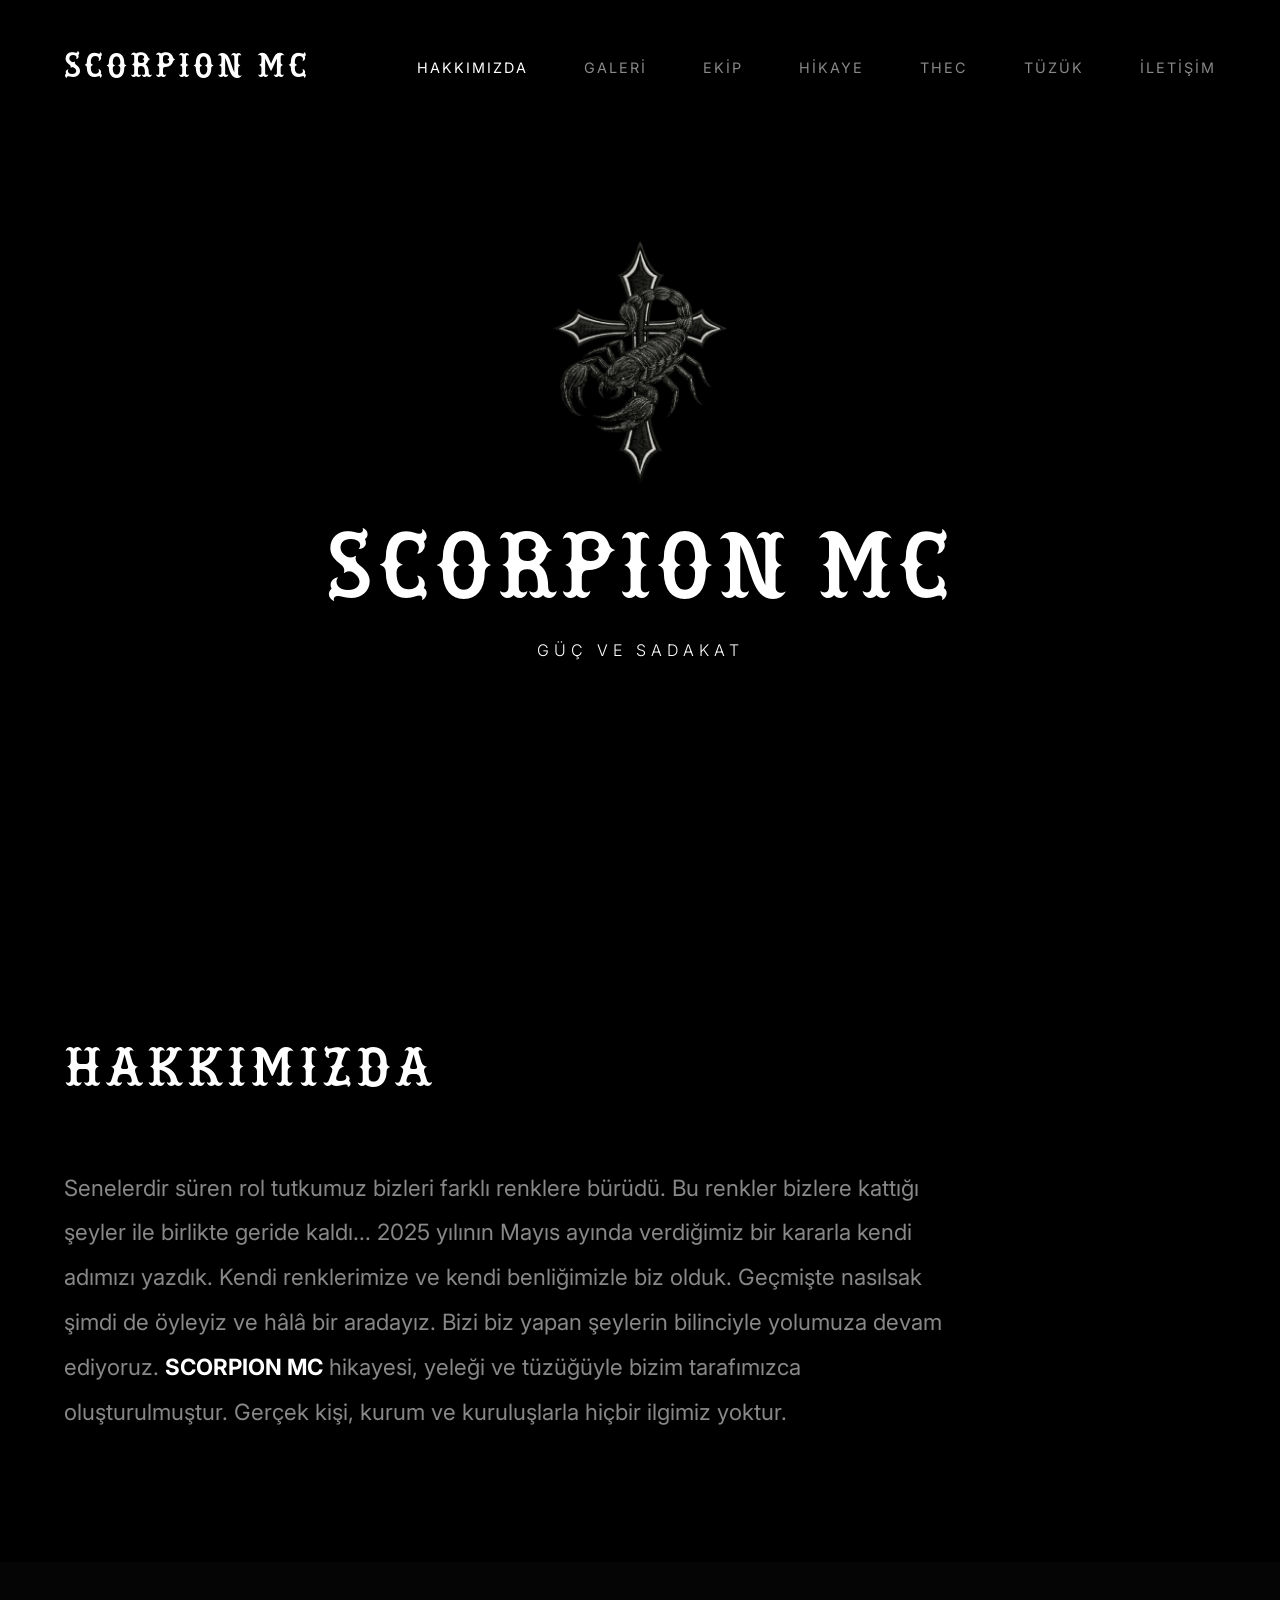
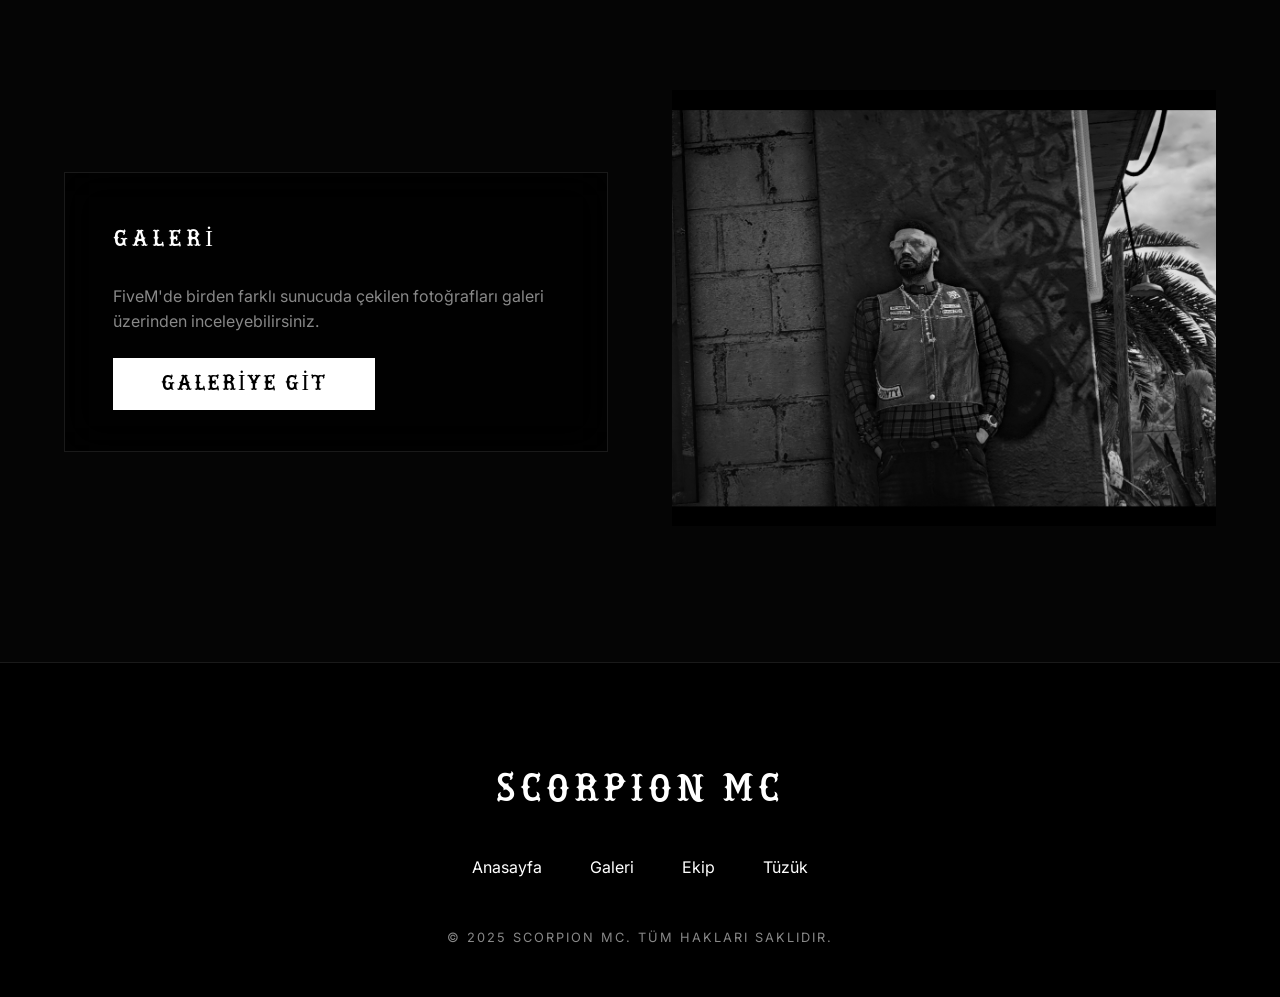
==== index.html @ d472d27c "ilk commit" ====
<!DOCTYPE html>
<html lang="tr">
<head>
    <meta charset="UTF-8" />
    <meta name="viewport" content="width=device-width, initial-scale=1.0" />
    <title>Anasayfa | Scorpion MC</title>
  
  <link rel="modulepreload" crossorigin href="./assets/main-legacy-CbIhkxtE.js">
  <link rel="modulepreload" crossorigin href="./assets/style-legacy-toXfV2aB.js">
</head>
<body>
    <!-- Gizli Ses Dosyası -->
<audio id="bgMusic" loop>
    <source src="assets/risingsun.mp3" type="audio/mpeg">
</audio>

<script>
    const audio = document.getElementById('bgMusic');
    
    // Ses seviyesini %40 yap
    audio.volume = 0.4;

    // Tarayıcı engeline takılmamak için ilk tıklamada başlatma fonksiyonu
    const playOnInteraction = () => {
        audio.play().then(() => {
            // Müzik başarıyla başladıysa dinleyiciyi kaldır
            document.removeEventListener('click', playOnInteraction);
            document.removeEventListener('scroll', playOnInteraction);
            document.removeEventListener('keydown', playOnInteraction);
        }).catch(error => {
            console.log("Otomatik oynatma engellendi, etkileşim bekleniyor...");
        });
    };

    // Kullanıcı sayfada tıkladığında, kaydırdığında veya bir tuşa bastığında başlat
    document.addEventListener('click', playOnInteraction);
    document.addEventListener('scroll', playOnInteraction);
    document.addEventListener('keydown', playOnInteraction);
</script>
    <nav id="main-nav">
        <div class="container nav-content">
            <a href="index.html" class="logo">SCORPION MC</a>
            <ul class="nav-links">
                <li><a href="index.html" class="active">Hakkımızda</a></li>
                <li><a href="galeri.html">Galeri</a></li>
                <li><a href="ekip.html">Ekip</a></li>
                <li><a href="hikaye.html">Hikaye</a></li>
                <li><a href="thec.html">TheC</a></li>
                <li><a href="tuzuk.html">Tüzük</a></li>
                <li><a href="iletisim.html">İletişim</a></li>
            </ul>
            <div class="menu-toggle">
                <span></span><span></span><span></span>
            </div>
        </div>
    </nav>

    <main>
        <section id="hero">
            <video autoplay muted loop playsinline class="video-bg">
                <source src="assets/xd.mp4" type="video/mp4">
            </video>
            <div class="hero-overlay"></div>
            <div class="container" style="text-align: center; z-index: 1;">
                <img src="assets/logo.png" alt="Scorpion Logo" style="width: 250px; margin-bottom: 2rem;">
                <h1 style="font-size: 6rem; line-height: 1;">SCORPION MC</h1>
                <p style="font-family: 'Inter'; letter-spacing: 5px; font-weight: 300; margin-top: 1rem;">GÜÇ VE SADAKAT</p>
            </div>
        </section>

        <section class="section-padding">
            <div class="container">
                <div class="about-section">
                    <h2 style="font-size: 3.5rem; margin-bottom: 3rem;">HAKKIMIZDA</h2>
                    <p style="font-size: 1.4rem; color: var(--text-dim); line-height: 2; max-width: 900px;">
                        Senelerdir süren rol tutkumuz bizleri farklı renklere bürüdü. Bu renkler bizlere kattığı şeyler ile birlikte geride kaldı... 
                        2025 yılının Mayıs ayında verdiğimiz bir kararla kendi adımızı yazdık. Kendi renklerimize ve kendi benliğimizle biz olduk. 
                        Geçmişte nasılsak şimdi de öyleyiz ve hâlâ bir aradayız. Bizi biz yapan şeylerin bilinciyle yolumuza devam ediyoruz. 
                        <b style="color: white;">SCORPION MC</b> hikayesi, yeleği ve tüzüğüyle bizim tarafımızca oluşturulmuştur. 
                        Gerçek kişi, kurum ve kuruluşlarla hiçbir ilgimiz yoktur.
                    </p>
                </div>
            </div>
        </section>

        <section class="section-padding" style="background: #050505;">
            <div class="container">
                <div style="display: grid; grid-template-columns: 1fr 1fr; gap: 4rem; align-items: center;">
                    <div class="glass-card">
                        <h2 style="margin-bottom: 1.5rem;">GALERİ</h2>
                        <p style="color: var(--text-dim); margin-bottom: 2rem;">FiveM'de birden farklı sunucuda çekilen fotoğrafları galeri üzerinden inceleyebilirsiniz.</p>
                        <a href="galeri.html" class="btn-primary">GALERİYE GİT</a>
                    </div>
                    <div style="position: relative;">
                        <img src="assets/foto13.png" alt="Gallery Preview" style="width: 100%; filter: grayscale(1);">
                    </div>
                </div>
            </div>
        </section>
    </main>

    <footer>
        <div class="container">
            <div class="footer-logo brand-font">SCORPION MC</div>
            <ul class="footer-links">
                <li><a href="index.html">Anasayfa</a></li>
                <li><a href="galeri.html">Galeri</a></li>
                <li><a href="ekip.html">Ekip</a></li>
                <li><a href="tuzuk.html">Tüzük</a></li>
            </ul>
            <p class="copyright">© 2025 SCORPION MC. TÜM HAKLARI SAKLIDIR.</p>
        </div>
    </footer>

  <script crossorigin id="vite-legacy-polyfill" src="./assets/polyfills-legacy-XJe6vqej.js"></script>
  <script crossorigin id="vite-legacy-entry" data-src="./assets/main-legacy-JU3JaJFV.js">System.import(document.getElementById('vite-legacy-entry').getAttribute('data-src'))</script>
</body>
</html>
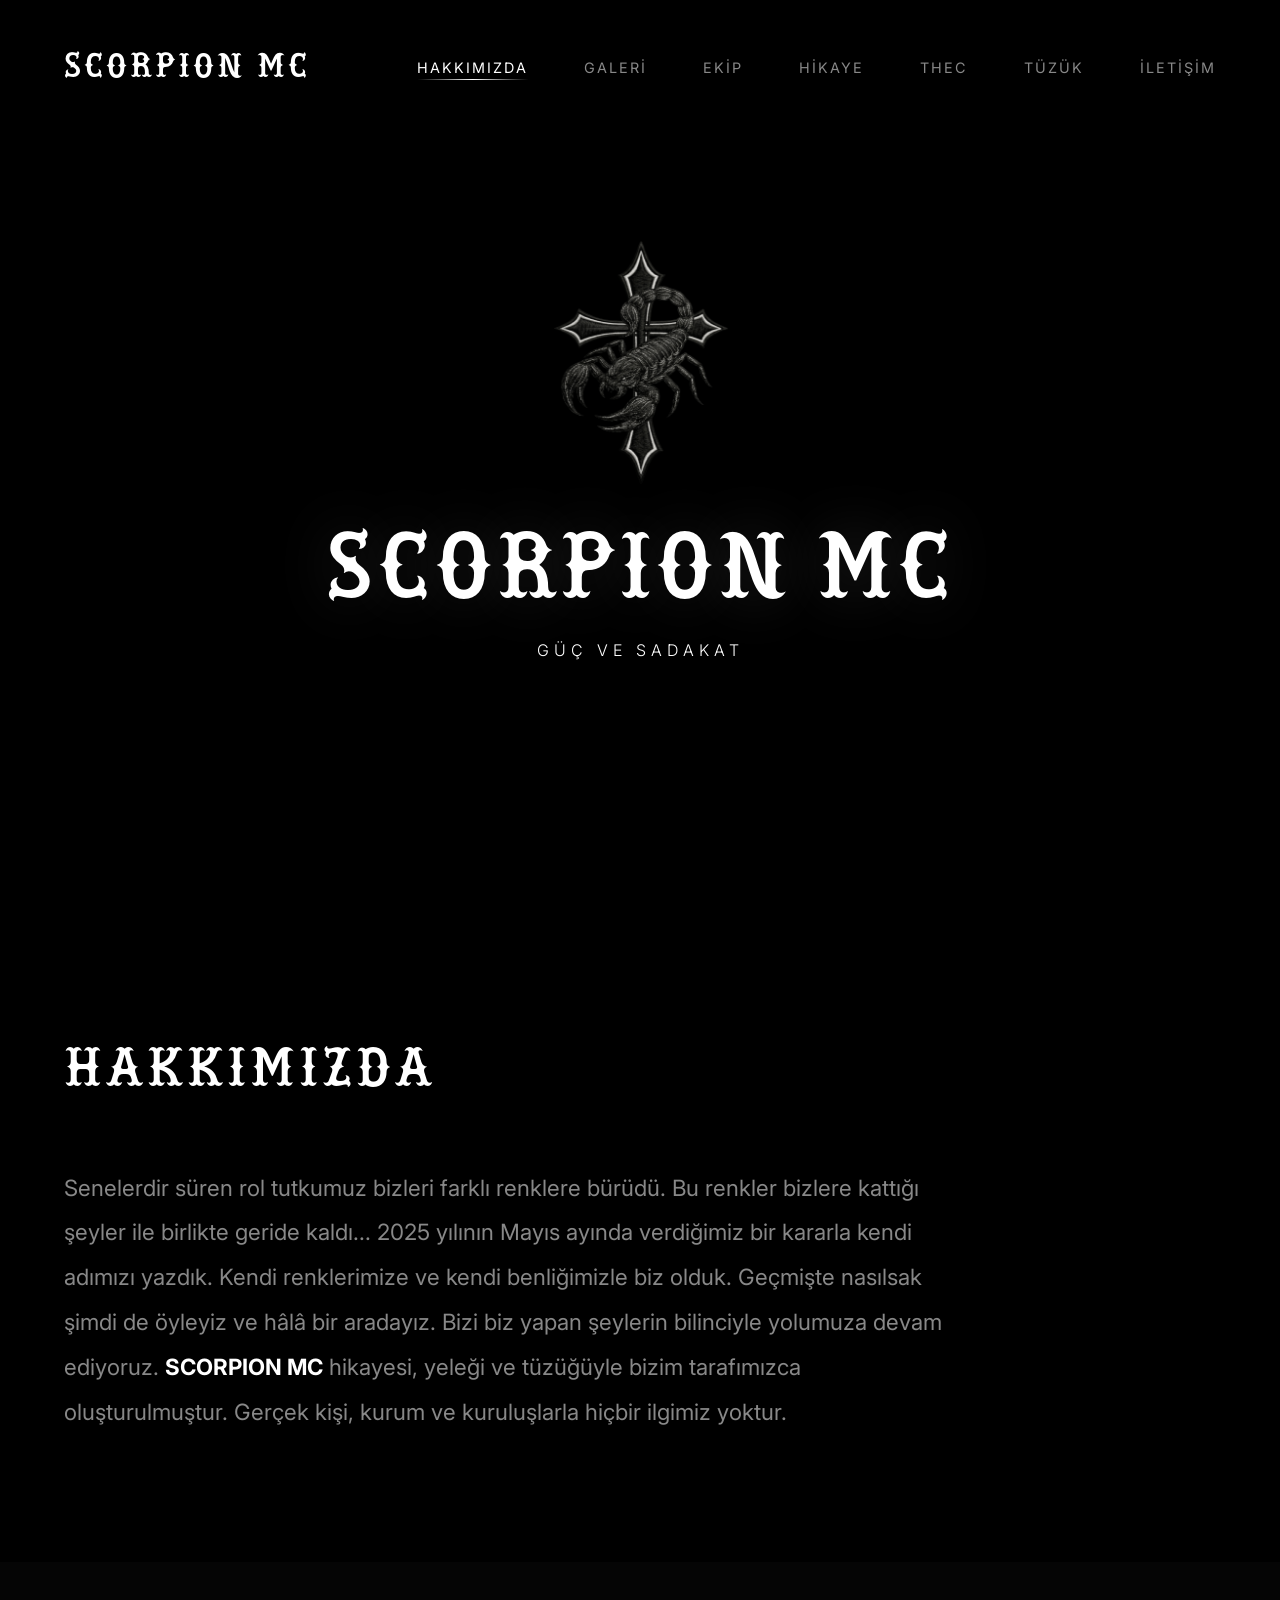
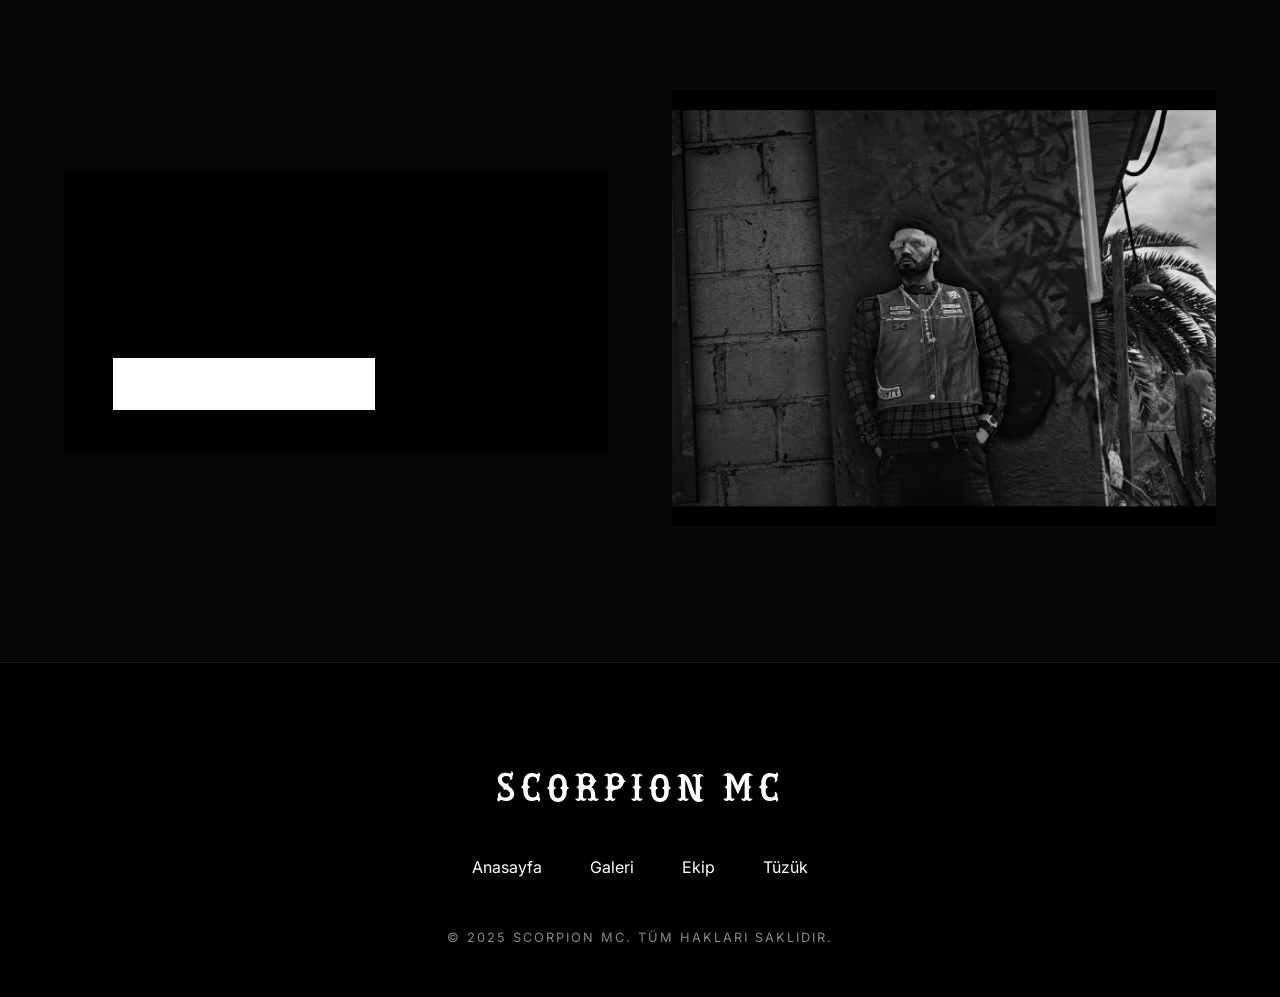
==== commit f9137745: "cloudinary glb" ====
--- a/index.html
+++ b/index.html
@@ -7,6 +7,8 @@
   
   <link rel="modulepreload" crossorigin href="./assets/main-legacy-CbIhkxtE.js">
   <link rel="modulepreload" crossorigin href="./assets/style-legacy-toXfV2aB.js">
+  <link rel="stylesheet" href="./assets/mobile.css">
+  <link rel="stylesheet" href="./assets/animations.css">
 </head>
 <body>
     <!-- Gizli Ses Dosyası -->
@@ -114,5 +116,6 @@
 
   <script crossorigin id="vite-legacy-polyfill" src="./assets/polyfills-legacy-XJe6vqej.js"></script>
   <script crossorigin id="vite-legacy-entry" data-src="./assets/main-legacy-JU3JaJFV.js">System.import(document.getElementById('vite-legacy-entry').getAttribute('data-src'))</script>
+  <script src="./assets/animations.js" defer></script>
 </body>
 </html>
--- a/assets/animations.css
+++ b/assets/animations.css
@@ -0,0 +1,663 @@
+/* =============================================
+   SCORPION MC — Premium Animations & UI Polish
+   Mevcut kodları bozmadan eklenen animasyonlar
+   ============================================= */
+
+/* ---- Keyframe Tanımları ---- */
+
+/* Yumuşak parlama efekti */
+@keyframes shimmer {
+    0% { background-position: -200% center; }
+    100% { background-position: 200% center; }
+}
+
+/* Süzülen parçacık efekti */
+@keyframes float {
+    0%, 100% { transform: translateY(0px); }
+    50% { transform: translateY(-10px); }
+}
+
+/* Nabız atışı */
+@keyframes glow-pulse {
+    0%, 100% { box-shadow: 0 0 5px rgba(255,255,255,0.1); }
+    50% { box-shadow: 0 0 20px rgba(255,255,255,0.15), 0 0 40px rgba(255,255,255,0.05); }
+}
+
+/* Yavaş dönen gradient */
+@keyframes gradient-rotate {
+    0% { background-position: 0% 50%; }
+    50% { background-position: 100% 50%; }
+    100% { background-position: 0% 50%; }
+}
+
+/* Fade in up - staggered */
+@keyframes fadeInUp {
+    from {
+        opacity: 0;
+        transform: translateY(40px);
+    }
+    to {
+        opacity: 1;
+        transform: translateY(0);
+    }
+}
+
+/* Fade in scale */
+@keyframes fadeInScale {
+    from {
+        opacity: 0;
+        transform: scale(0.92);
+    }
+    to {
+        opacity: 1;
+        transform: scale(1);
+    }
+}
+
+/* Subtle slide in from left */
+@keyframes slideInLeft {
+    from {
+        opacity: 0;
+        transform: translateX(-30px);
+    }
+    to {
+        opacity: 1;
+        transform: translateX(0);
+    }
+}
+
+/* Subtle slide in from right */
+@keyframes slideInRight {
+    from {
+        opacity: 0;
+        transform: translateX(30px);
+    }
+    to {
+        opacity: 1;
+        transform: translateX(0);
+    }
+}
+
+/* Border glow */
+@keyframes border-glow {
+    0%, 100% { border-color: rgba(255,255,255,0.05); }
+    50% { border-color: rgba(255,255,255,0.15); }
+}
+
+/* Shine sweep across button */
+@keyframes btn-shine {
+    0% { left: -100%; }
+    100% { left: 200%; }
+}
+
+/* Text reveal clip */
+@keyframes textReveal {
+    from { clip-path: inset(0 100% 0 0); }
+    to { clip-path: inset(0 0 0 0); }
+}
+
+/* Slow zoom for hero */
+@keyframes slowZoom {
+    0% { transform: scale(1); }
+    100% { transform: scale(1.08); }
+}
+
+/* Scroll indicator bounce */
+@keyframes scrollBounce {
+    0%, 100% { transform: translateY(0); opacity: 0.6; }
+    50% { transform: translateY(8px); opacity: 1; }
+}
+
+/* ============================================
+   GENEL - Geliştirilmiş Reveal Animasyonları
+   ============================================ */
+
+/* Reveal animasyonunu daha zengin hale getir */
+.reveal {
+    opacity: 0;
+    transform: translateY(30px);
+    transition: opacity 0.8s cubic-bezier(0.16, 1, 0.3, 1),
+                transform 0.8s cubic-bezier(0.16, 1, 0.3, 1) !important;
+}
+
+.reveal.visible {
+    opacity: 1;
+    transform: translateY(0) !important;
+}
+
+/* Staggered reveal delays (JS ile atanacak) */
+.reveal.delay-1 { transition-delay: 0.1s !important; }
+.reveal.delay-2 { transition-delay: 0.2s !important; }
+.reveal.delay-3 { transition-delay: 0.3s !important; }
+.reveal.delay-4 { transition-delay: 0.4s !important; }
+.reveal.delay-5 { transition-delay: 0.5s !important; }
+
+/* ============================================
+   NAV — Geliştirilmiş Navigasyon
+   ============================================ */
+
+/* Nav link hover alt çizgi animasyonu */
+.nav-links a {
+    position: relative;
+}
+
+.nav-links a::after {
+    content: '';
+    position: absolute;
+    bottom: -4px;
+    left: 50%;
+    width: 0;
+    height: 1px;
+    background: linear-gradient(90deg, transparent, #fff, transparent);
+    transition: all 0.4s cubic-bezier(0.25, 0.46, 0.45, 0.94);
+    transform: translateX(-50%);
+}
+
+.nav-links a:hover::after,
+.nav-links a.active::after {
+    width: 100%;
+}
+
+/* Logo hover parlaması */
+.logo {
+    transition: all 0.4s ease !important;
+    position: relative;
+}
+
+.logo:hover {
+    text-shadow: 0 0 20px rgba(255,255,255,0.4), 0 0 40px rgba(255,255,255,0.1);
+}
+
+/* Nav scroll geçişi daha smooth */
+nav {
+    transition: all 0.6s cubic-bezier(0.16, 1, 0.3, 1) !important;
+}
+
+/* ============================================
+   HERO — Video Arka Plan Geliştirmeleri
+   ============================================ */
+
+/* Video arka plan yavaş zoom */
+.video-bg {
+    animation: slowZoom 25s ease-in-out infinite alternate;
+}
+
+/* Hero overlay gradient daha dramatik */
+.hero-overlay {
+    background: radial-gradient(
+        ellipse at center,
+        transparent 0%,
+        rgba(0,0,0,0.3) 30%,
+        rgba(0,0,0,0.7) 60%,
+        rgba(0,0,0,0.95) 100%
+    ) !important;
+}
+
+/* Hero başlık ve logo animasyonu */
+#hero .container {
+    animation: fadeInScale 1.5s cubic-bezier(0.16, 1, 0.3, 1) both;
+}
+
+#hero .container img {
+    animation: float 5s ease-in-out infinite;
+}
+
+#hero .container h1 {
+    text-shadow: 0 0 60px rgba(255,255,255,0.15);
+    animation: fadeInUp 1.2s cubic-bezier(0.16, 1, 0.3, 1) 0.3s both;
+}
+
+#hero .container p {
+    animation: fadeInUp 1.2s cubic-bezier(0.16, 1, 0.3, 1) 0.6s both;
+}
+
+/* ============================================
+   GLASS CARD — Premium Cam Efekti
+   ============================================ */
+
+.glass-card {
+    position: relative;
+    overflow: hidden;
+    transition: all 0.5s cubic-bezier(0.16, 1, 0.3, 1) !important;
+    animation: glow-pulse 4s ease-in-out infinite;
+}
+
+/* Glass card üstüne ışık geçişi efekti */
+.glass-card::before {
+    content: '';
+    position: absolute;
+    top: 0;
+    left: -100%;
+    width: 50%;
+    height: 100%;
+    background: linear-gradient(
+        90deg,
+        transparent,
+        rgba(255,255,255,0.03),
+        transparent
+    );
+    transition: left 0.8s ease;
+    z-index: 1;
+    pointer-events: none;
+}
+
+.glass-card:hover::before {
+    left: 200%;
+}
+
+.glass-card:hover {
+    transform: translateY(-5px);
+    box-shadow: 0 20px 60px rgba(0,0,0,0.5), 0 0 30px rgba(255,255,255,0.03);
+}
+
+/* ============================================
+   BUTON — Premium Buton Animasyonları
+   ============================================ */
+
+.btn-primary {
+    position: relative;
+    overflow: hidden;
+    transition: all 0.4s cubic-bezier(0.16, 1, 0.3, 1) !important;
+}
+
+/* Buton shine efekti */
+.btn-primary::after {
+    content: '';
+    position: absolute;
+    top: 0;
+    left: -100%;
+    width: 60%;
+    height: 100%;
+    background: linear-gradient(
+        90deg,
+        transparent,
+        rgba(255,255,255,0.4),
+        transparent
+    );
+    transition: none;
+    pointer-events: none;
+}
+
+.btn-primary:hover::after {
+    animation: btn-shine 0.6s ease forwards;
+}
+
+.btn-primary:hover {
+    transform: translateY(-3px) !important;
+    box-shadow: 0 10px 30px rgba(255,255,255,0.1);
+    letter-spacing: 4px;
+}
+
+.btn-primary:active {
+    transform: translateY(-1px) !important;
+    box-shadow: 0 5px 15px rgba(255,255,255,0.05);
+}
+
+/* ============================================
+   GALERİ — Fotoğraf Hover Geliştirmeleri
+   ============================================ */
+
+.gallery-item {
+    transition: all 0.5s cubic-bezier(0.16, 1, 0.3, 1) !important;
+}
+
+.gallery-item:hover {
+    transform: translateY(-5px);
+    box-shadow: 0 20px 50px rgba(0,0,0,0.8);
+}
+
+.gallery-item img {
+    transition: all 0.7s cubic-bezier(0.16, 1, 0.3, 1) !important;
+}
+
+.gallery-item:hover img {
+    transform: scale(1.08) !important;
+}
+
+/* Gallery item VIEW yazısı daha stilize */
+.gallery-item::after {
+    font-size: 1.2rem !important;
+    letter-spacing: 6px !important;
+    text-shadow: 0 0 20px rgba(255,255,255,0.5);
+    transition: all 0.5s cubic-bezier(0.16, 1, 0.3, 1) !important;
+    transform: translate(-50%, -50%) translateY(10px) !important;
+}
+
+.gallery-item:hover::after {
+    opacity: 1 !important;
+    transform: translate(-50%, -50%) translateY(0) !important;
+}
+
+/* Lightbox geliştirme */
+#lightbox img {
+    transition: all 0.4s cubic-bezier(0.16, 1, 0.3, 1);
+    animation: fadeInScale 0.4s ease both;
+}
+
+/* ============================================
+   EKİP — Üye Kartı Geliştirmeleri
+   ============================================ */
+
+.member-card {
+    transition: all 0.5s cubic-bezier(0.16, 1, 0.3, 1) !important;
+}
+
+.member-card:hover {
+    box-shadow: 0 25px 60px rgba(0,0,0,0.6);
+}
+
+/* Portrait glow on hover */
+.member-card:hover .member-portrait img {
+    filter: contrast(1.2) brightness(1.1) !important;
+}
+
+.member-card:hover .member-portrait::before {
+    box-shadow: 0 0 30px rgba(255,255,255,0.05);
+}
+
+/* Rank badge animasyonu */
+.member-rank {
+    transition: all 0.4s cubic-bezier(0.16, 1, 0.3, 1);
+    position: relative;
+    overflow: hidden;
+}
+
+.member-card:hover .member-rank {
+    background: rgba(255,255,255,0.05);
+    letter-spacing: 5px;
+}
+
+/* ============================================
+   HİKAYE — Timeline Geliştirmeleri
+   ============================================ */
+
+/* Timeline çizgisi gradient */
+.tree-line {
+    background: linear-gradient(
+        180deg,
+        transparent 0%,
+        rgba(255,255,255,0.2) 10%,
+        rgba(255,255,255,0.2) 90%,
+        transparent 100%
+    ) !important;
+}
+
+/* Node noktası parlama */
+.node-point {
+    transition: all 0.5s cubic-bezier(0.16, 1, 0.3, 1) !important;
+}
+
+/* Node content hover daha dramatik */
+.tree-node:hover .node-content {
+    box-shadow: 0 20px 50px rgba(0,0,0,0.7), 0 0 20px rgba(255,255,255,0.02) !important;
+}
+
+/* Sol/sağ node'lar farklı yönlerden gelsin */
+.node-content.left {
+    transform: translateX(0);
+    transition: all 0.8s cubic-bezier(0.16, 1, 0.3, 1) !important;
+}
+
+.node-content.right {
+    transform: translateX(0);
+    transition: all 0.8s cubic-bezier(0.16, 1, 0.3, 1) !important;
+}
+
+/* Timeline connector line animasyonu */
+.node-content::before {
+    transition: all 0.5s cubic-bezier(0.16, 1, 0.3, 1) !important;
+}
+
+.tree-node:hover .node-content::before {
+    background: rgba(255,255,255,0.5) !important;
+    box-shadow: 0 0 10px rgba(255,255,255,0.2);
+}
+
+/* Present day özel animasyon */
+.tree-node.present-day .node-content {
+    animation: border-glow 3s ease-in-out infinite;
+}
+
+.present-title {
+    text-shadow: 0 0 30px rgba(255,255,255,0.2);
+}
+
+/* ============================================
+   İLETİŞİM — Kart Geliştirmeleri
+   ============================================ */
+
+.contact-card {
+    transition: all 0.5s cubic-bezier(0.16, 1, 0.3, 1) !important;
+    position: relative;
+    overflow: hidden;
+}
+
+/* İletişim kartı üzerine gelinince üst border glow */
+.contact-card::before {
+    content: '';
+    position: absolute;
+    top: 0;
+    left: 0;
+    width: 100%;
+    height: 2px;
+    background: linear-gradient(90deg, transparent, rgba(255,255,255,0.4), transparent);
+    transform: scaleX(0);
+    transition: transform 0.6s cubic-bezier(0.16, 1, 0.3, 1);
+}
+
+.contact-card:hover::before {
+    transform: scaleX(1);
+}
+
+.contact-card:hover {
+    box-shadow: 0 25px 60px rgba(0,0,0,0.6);
+}
+
+/* Contact icon animasyonu */
+.contact-icon {
+    transition: all 0.5s cubic-bezier(0.16, 1, 0.3, 1);
+}
+
+.contact-card:hover .contact-icon {
+    transform: scale(1.15) rotate(5deg);
+    text-shadow: 0 0 25px rgba(255,255,255,0.3);
+}
+
+/* Social link hover */
+.social-list li a {
+    transition: all 0.4s cubic-bezier(0.16, 1, 0.3, 1) !important;
+}
+
+.social-list li a:hover {
+    text-shadow: 0 0 15px rgba(255,255,255,0.3);
+}
+
+/* ============================================
+   TÜZÜK — Kitap Geliştirmeleri
+   ============================================ */
+
+/* Nav butonları daha etkileyici */
+.nav-btn {
+    transition: all 0.4s cubic-bezier(0.16, 1, 0.3, 1) !important;
+}
+
+.nav-btn:hover {
+    transform: translateY(-50%) scale(1.1) !important;
+    box-shadow: 0 0 30px rgba(255,255,255,0.15) !important;
+}
+
+.nav-btn:active {
+    transform: translateY(-50%) scale(0.95) !important;
+}
+
+/* ============================================
+   THEC — Model Viewer Geliştirmeleri
+   ============================================ */
+
+.viewer-info h1 {
+    text-shadow: 0 0 40px rgba(255,255,255,0.1);
+}
+
+/* ============================================
+   FOOTER — Footer Geliştirmeleri
+   ============================================ */
+
+.footer-logo {
+    transition: all 0.4s ease;
+}
+
+.footer-logo:hover {
+    text-shadow: 0 0 30px rgba(255,255,255,0.3);
+    letter-spacing: 6px;
+}
+
+.footer-links a {
+    position: relative;
+    transition: all 0.3s ease !important;
+}
+
+.footer-links a::after {
+    content: '';
+    position: absolute;
+    bottom: -2px;
+    left: 50%;
+    width: 0;
+    height: 1px;
+    background: white;
+    transform: translateX(-50%);
+    transition: width 0.3s ease;
+}
+
+.footer-links a:hover::after {
+    width: 100%;
+}
+
+.footer-links a:hover {
+    color: #fff !important;
+}
+
+/* ============================================
+   SECTION DIVIDER — Bölüm Geçiş Efekti
+   ============================================ */
+
+.section-padding {
+    position: relative;
+}
+
+/* ============================================
+   GENEL — Smooth Scroll ve Küçük Dokunuşlar
+   ============================================ */
+
+/* Daha smooth scroll davranışı */
+html {
+    scroll-behavior: smooth;
+}
+
+/* Tüm görsellerde yumuşak yükleme */
+img {
+    transition: opacity 0.4s ease;
+}
+
+/* Selection rengi marka ile uyumlu */
+::selection {
+    background: rgba(255,255,255,0.2);
+    color: #fff;
+}
+
+::-moz-selection {
+    background: rgba(255,255,255,0.2);
+    color: #fff;
+}
+
+/* Scrollbar stilize */
+::-webkit-scrollbar {
+    width: 6px;
+}
+
+::-webkit-scrollbar-track {
+    background: #000;
+}
+
+::-webkit-scrollbar-thumb {
+    background: rgba(255,255,255,0.15);
+    border-radius: 3px;
+}
+
+::-webkit-scrollbar-thumb:hover {
+    background: rgba(255,255,255,0.3);
+}
+
+/* ============================================
+   CURSOR FOLLOW GLOW (JS ile aktif edilecek)
+   ============================================ */
+
+.cursor-glow {
+    position: fixed;
+    width: 300px;
+    height: 300px;
+    background: radial-gradient(circle, rgba(255,255,255,0.03) 0%, transparent 70%);
+    border-radius: 50%;
+    pointer-events: none;
+    z-index: 9999;
+    transform: translate(-50%, -50%);
+    transition: opacity 0.3s ease;
+    opacity: 0;
+    mix-blend-mode: screen;
+}
+
+.cursor-glow.active {
+    opacity: 1;
+}
+
+/* ============================================
+   PAGE TRANSITION OVERLAY
+   ============================================ */
+
+.page-loader {
+    position: fixed;
+    top: 0;
+    left: 0;
+    width: 100%;
+    height: 100%;
+    background: #000;
+    z-index: 10000;
+    display: flex;
+    justify-content: center;
+    align-items: center;
+    transition: opacity 0.6s ease, visibility 0.6s ease;
+}
+
+.page-loader.loaded {
+    opacity: 0;
+    visibility: hidden;
+    pointer-events: none;
+}
+
+.page-loader .loader-logo {
+    font-family: 'Hessian', serif;
+    font-size: 2rem;
+    color: white;
+    letter-spacing: 8px;
+    animation: fadeInScale 0.8s ease both;
+}
+
+/* ============================================
+   MOBILE NAV ENHANCED ANIMATION
+   ============================================ */
+@media (max-width: 1024px) {
+    .nav-links {
+        transition: opacity 0.4s ease, visibility 0.4s ease !important;
+    }
+
+    .nav-links.active a {
+        animation: fadeInUp 0.5s cubic-bezier(0.16, 1, 0.3, 1) both;
+    }
+
+    .nav-links.active li:nth-child(1) a { animation-delay: 0.05s; }
+    .nav-links.active li:nth-child(2) a { animation-delay: 0.1s; }
+    .nav-links.active li:nth-child(3) a { animation-delay: 0.15s; }
+    .nav-links.active li:nth-child(4) a { animation-delay: 0.2s; }
+    .nav-links.active li:nth-child(5) a { animation-delay: 0.25s; }
+    .nav-links.active li:nth-child(6) a { animation-delay: 0.3s; }
+    .nav-links.active li:nth-child(7) a { animation-delay: 0.35s; }
+}
